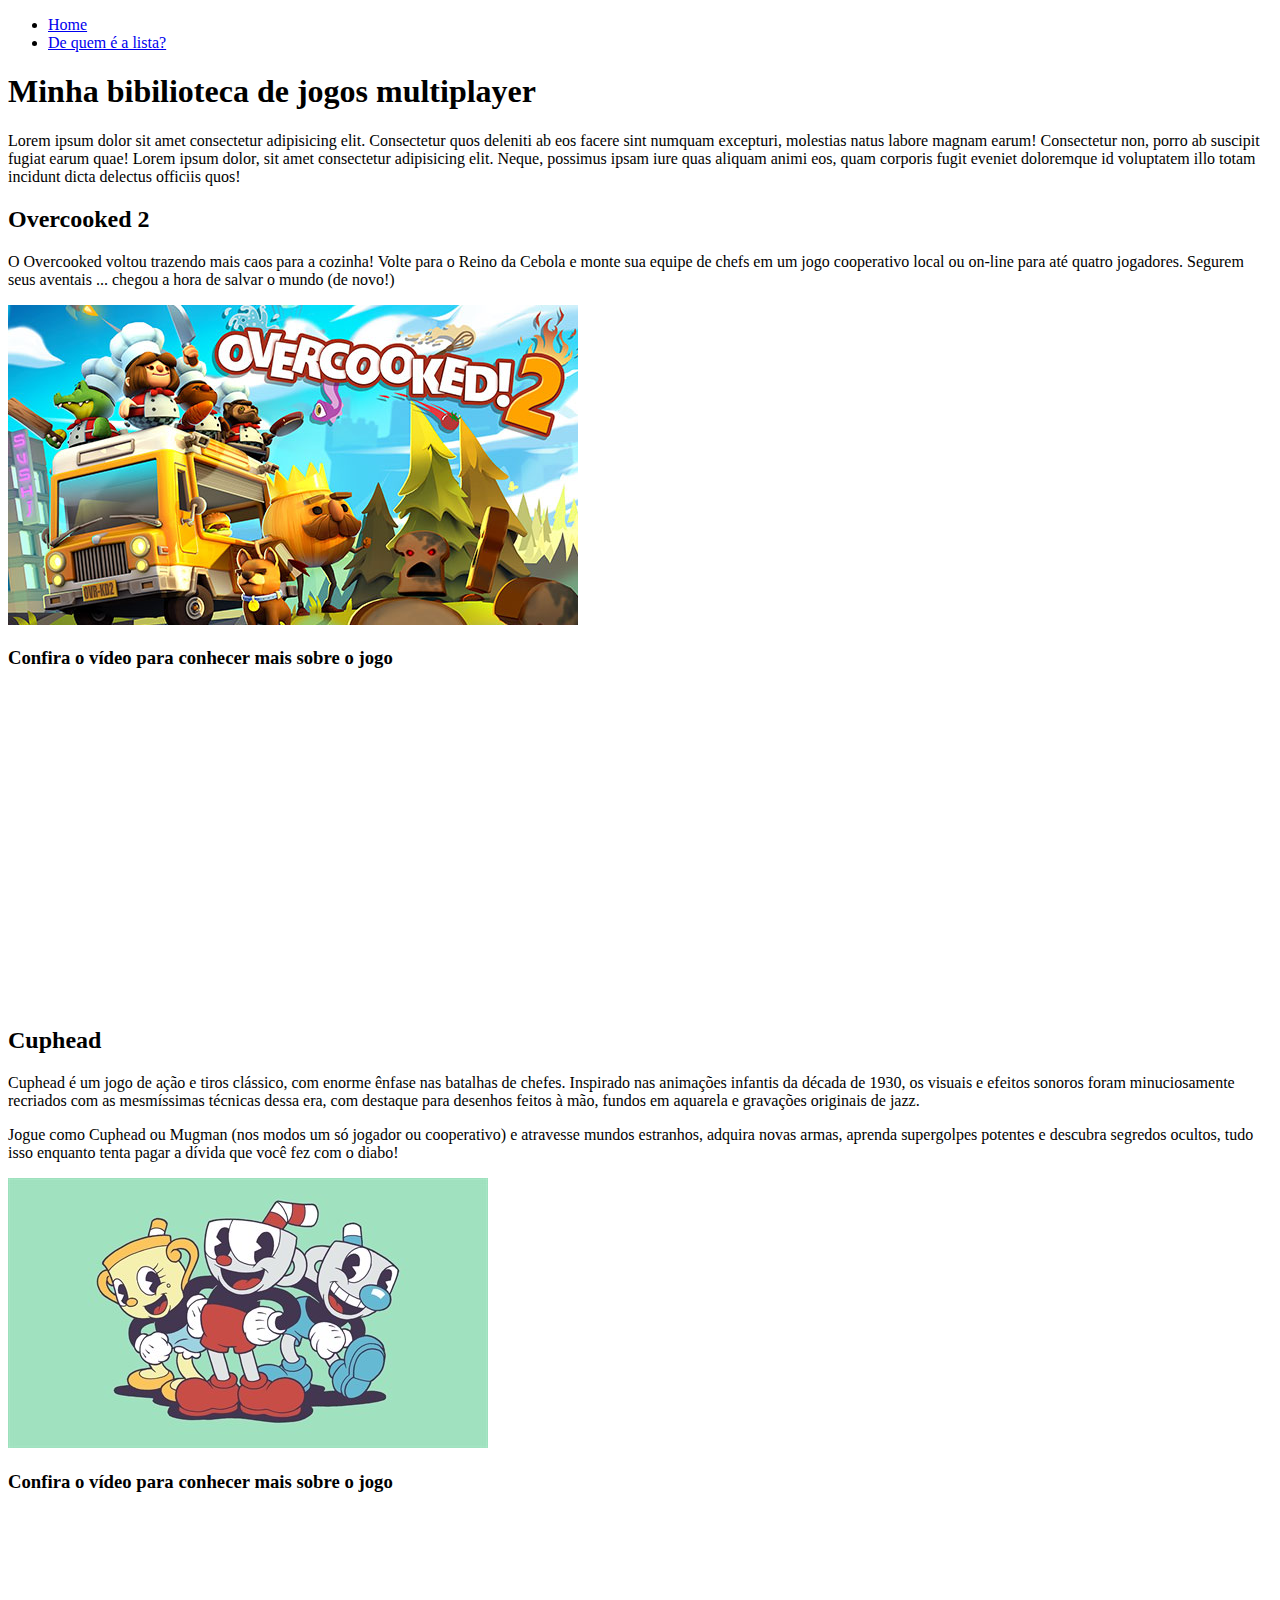
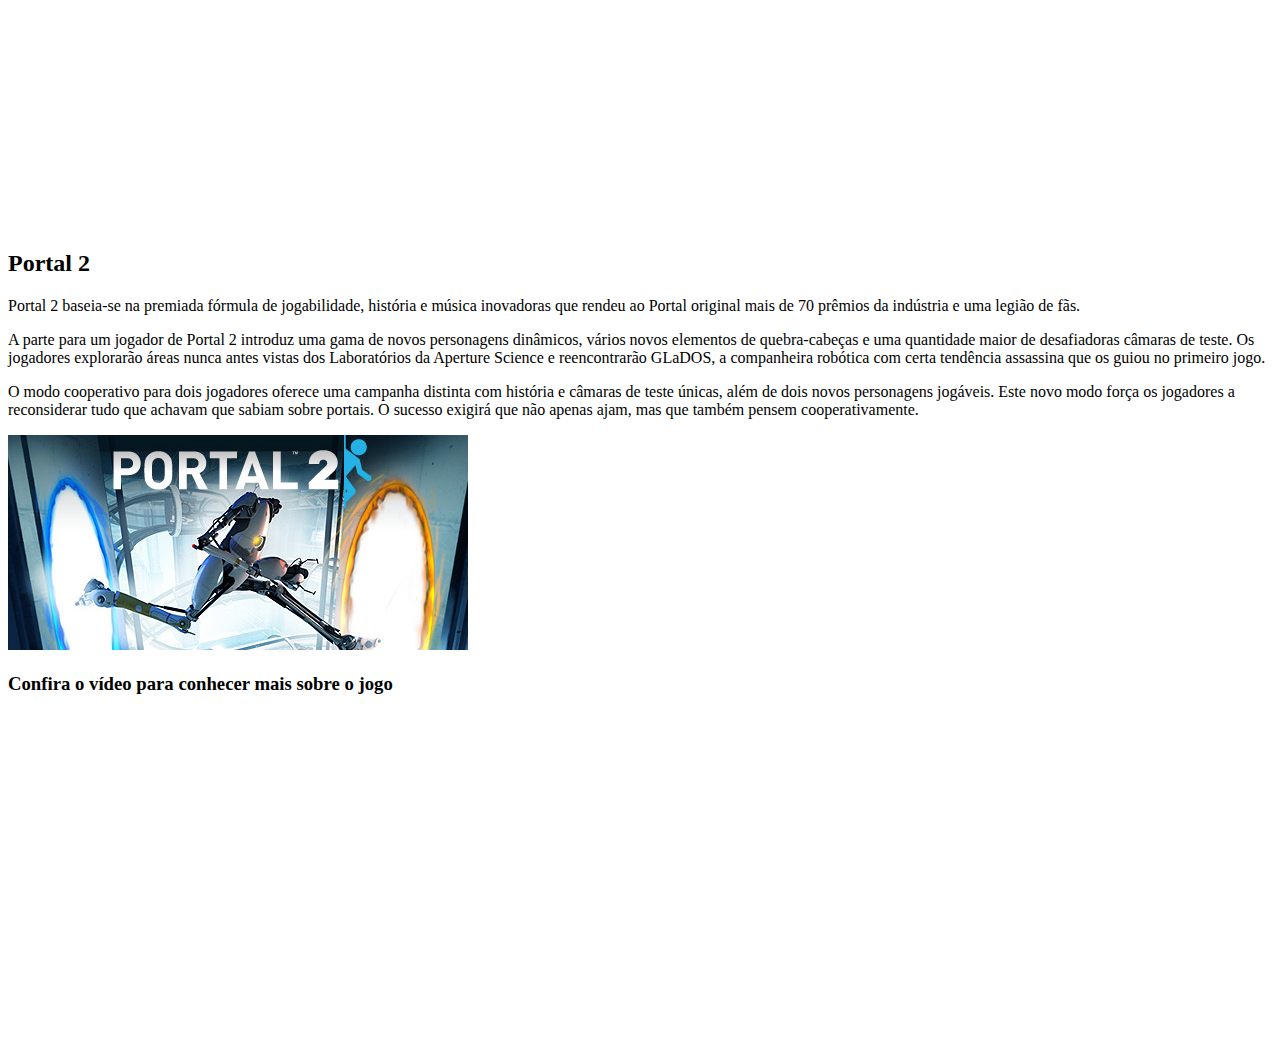
==== index.html @ 08f3d926 "Entregável 01 - Fundamentos Web" ====
<!DOCTYPE html> <!--Para dizer para o navegador qual é a versão do HTML utilizado-->
<html lang="pt-br">
<head>
    <meta charset="UTF-8">
    <meta name="viewport" content="width=device-width, initial-scale=1.0">
    <title>Bibilioteca de Jogos</title>
</head>
<body>
    <ul>
        <li>
            <a href="index.html">Home</a>
        </li>
        <li>
            <a href="contato.html">De quem é a lista?</a>
        </li>
    </ul>

        <h1>Minha bibilioteca de jogos multiplayer</h1>

        <p>
            Lorem ipsum dolor sit amet consectetur adipisicing elit. Consectetur quos deleniti ab eos facere sint numquam excepturi, molestias natus labore magnam earum! Consectetur non, porro ab suscipit fugiat earum quae!
            Lorem ipsum dolor, sit amet consectetur adipisicing elit. Neque, possimus ipsam iure quas aliquam animi eos, quam corporis fugit eveniet doloremque id voluptatem illo totam incidunt dicta delectus officiis quos!
        </p>


        <h2>Overcooked 2</h2>
        <p>
            O Overcooked voltou trazendo mais caos para a cozinha! Volte para o Reino da Cebola e monte sua equipe de chefs em um jogo cooperativo local ou on-line para até quatro jogadores. Segurem seus aventais ... chegou a hora de salvar o mundo (de novo!)
        </p>

        <img src="assets/img/overcooked2.jpg" alt="Foto de capa do jogo overcooked2">

        <h3>Confira o vídeo para conhecer mais sobre o jogo</h2>

        <iframe width="560" height="315" src="https://www.youtube.com/embed/gEjbXb_eZcs?si=DCZqc4cZ7oRvIQdL" title="YouTube video player" frameborder="0" allow="accelerometer; autoplay; clipboard-write; encrypted-media; gyroscope; picture-in-picture; web-share" allowfullscreen></iframe>        
       
        <h2>Cuphead</h2>
        <p>
            Cuphead é um jogo de ação e tiros clássico, com enorme ênfase nas batalhas de chefes. Inspirado nas animações infantis da década de 1930, os visuais e efeitos sonoros foram minuciosamente recriados com as mesmíssimas técnicas dessa era, com destaque para desenhos feitos à mão, fundos em aquarela e gravações originais de jazz.
        </p>

        <p> 
            Jogue como Cuphead ou Mugman (nos modos um só jogador ou cooperativo) e atravesse mundos estranhos, adquira novas armas, aprenda supergolpes potentes e descubra segredos ocultos, tudo isso enquanto tenta pagar a dívida que você fez com o diabo!
        </p>

        <img src="assets/img/cuphead.jpeg" alt="Foto de capa do jogo Cuphead">

        <h3>Confira o vídeo para conhecer mais sobre o jogo</h3>

        <iframe width="560" height="315" src="https://www.youtube.com/embed/NN-9SQXoi50?si=fUHO7FHdfKwMvESd" title="YouTube video player" frameborder="0" allow="accelerometer; autoplay; clipboard-write; encrypted-media; gyroscope; picture-in-picture; web-share" allowfullscreen></iframe>    


        <h2>Portal 2</h2>
        
        <p>
            Portal 2 baseia-se na premiada fórmula de jogabilidade, história e música inovadoras que rendeu ao Portal original mais de 70 prêmios da indústria e uma legião de fãs.
        </p>
        <p>
            A parte para um jogador de Portal 2 introduz uma gama de novos personagens dinâmicos, vários novos elementos de quebra-cabeças e uma quantidade maior de desafiadoras câmaras de teste. Os jogadores explorarão áreas nunca antes vistas dos Laboratórios da Aperture Science e reencontrarão GLaDOS, a companheira robótica com certa tendência assassina que os guiou no primeiro jogo.
        </p>
        <p>
        O modo cooperativo para dois jogadores oferece uma campanha distinta com história e câmaras de teste únicas, além de dois novos personagens jogáveis. Este novo modo força os jogadores a reconsiderar tudo que achavam que sabiam sobre portais. O sucesso exigirá que não apenas ajam, mas que também pensem cooperativamente.
        </p>

        <img src="assets/img/portal2.jpg" alt="Foto de capa do jogo Portal 2">

        <h3>Confira o vídeo para conhecer mais sobre o jogo</h3>

        <iframe width="560" height="315" src="https://www.youtube.com/embed/tax4e4hBBZc?si=1jRshoTNM_Ym4ROE" title="YouTube video player" frameborder="0" allow="accelerometer; autoplay; clipboard-write; encrypted-media; gyroscope; picture-in-picture; web-share" allowfullscreen></iframe>

</body>
</html>
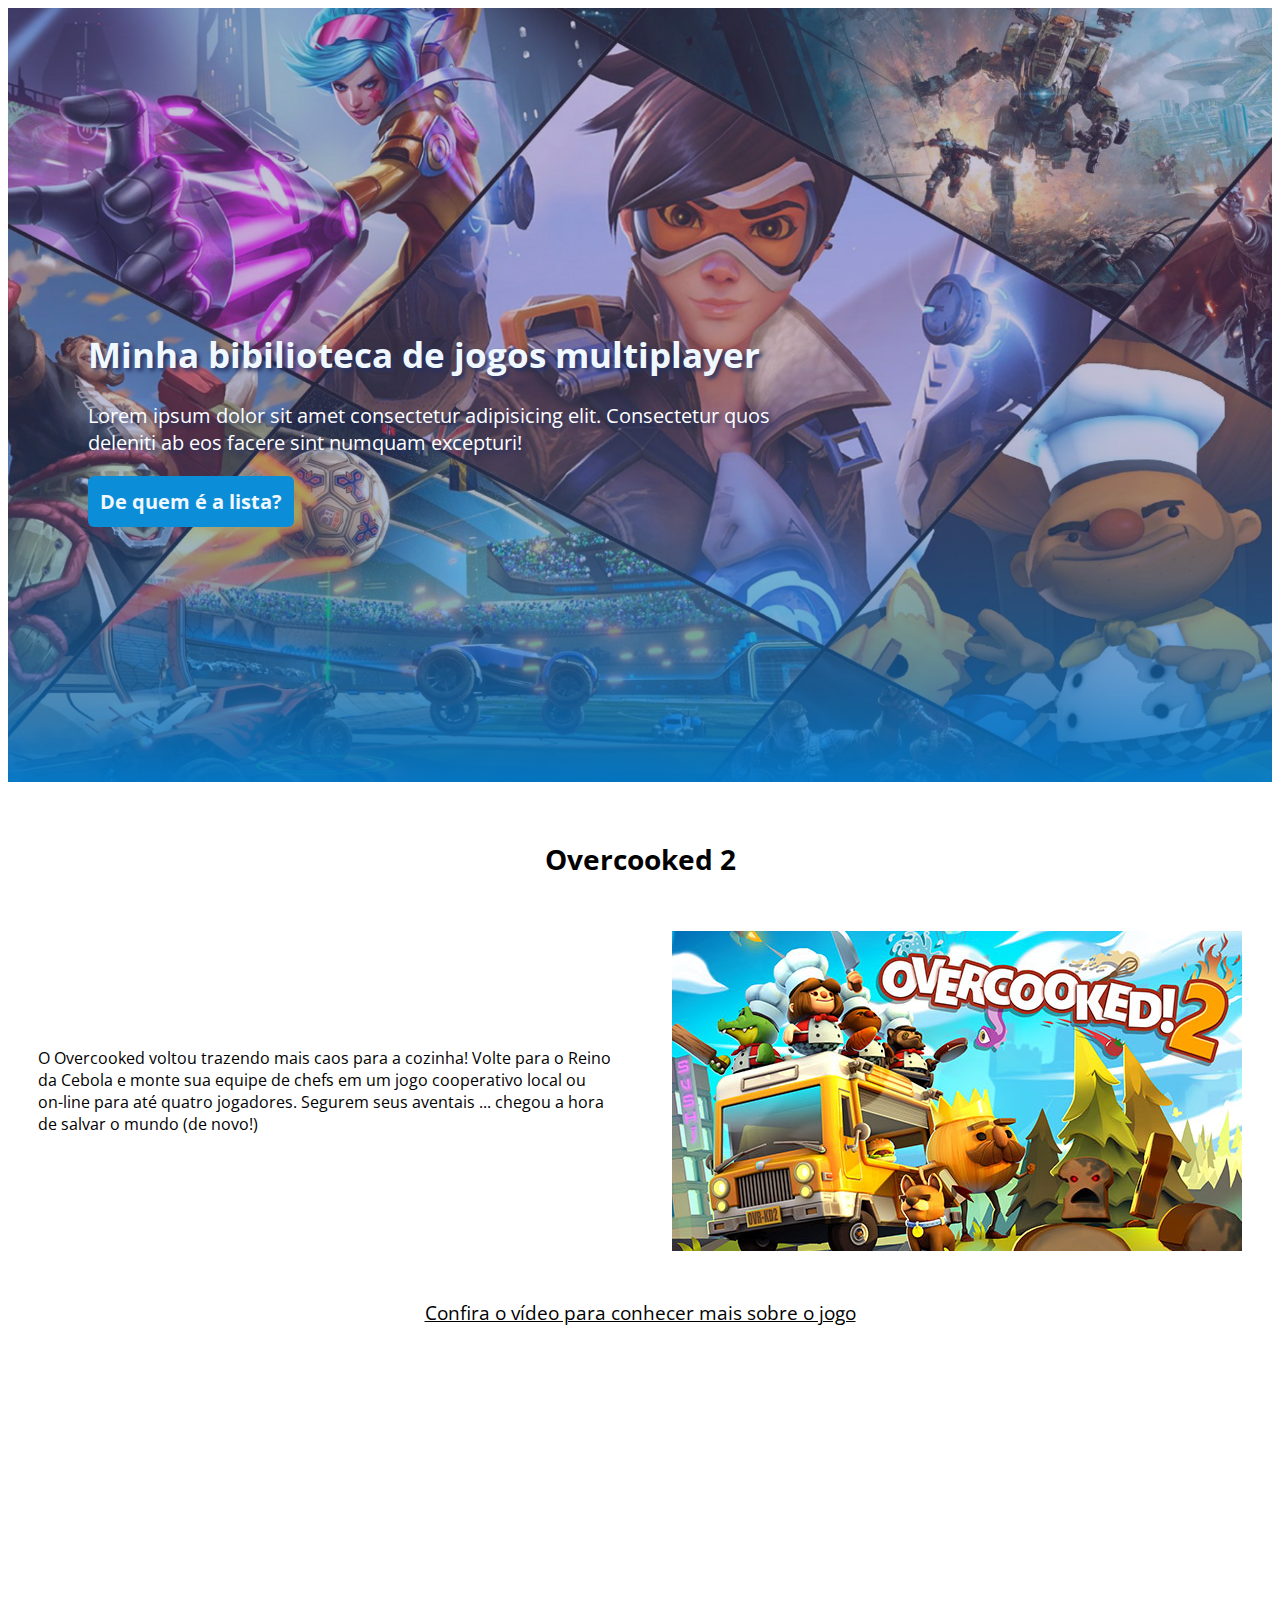
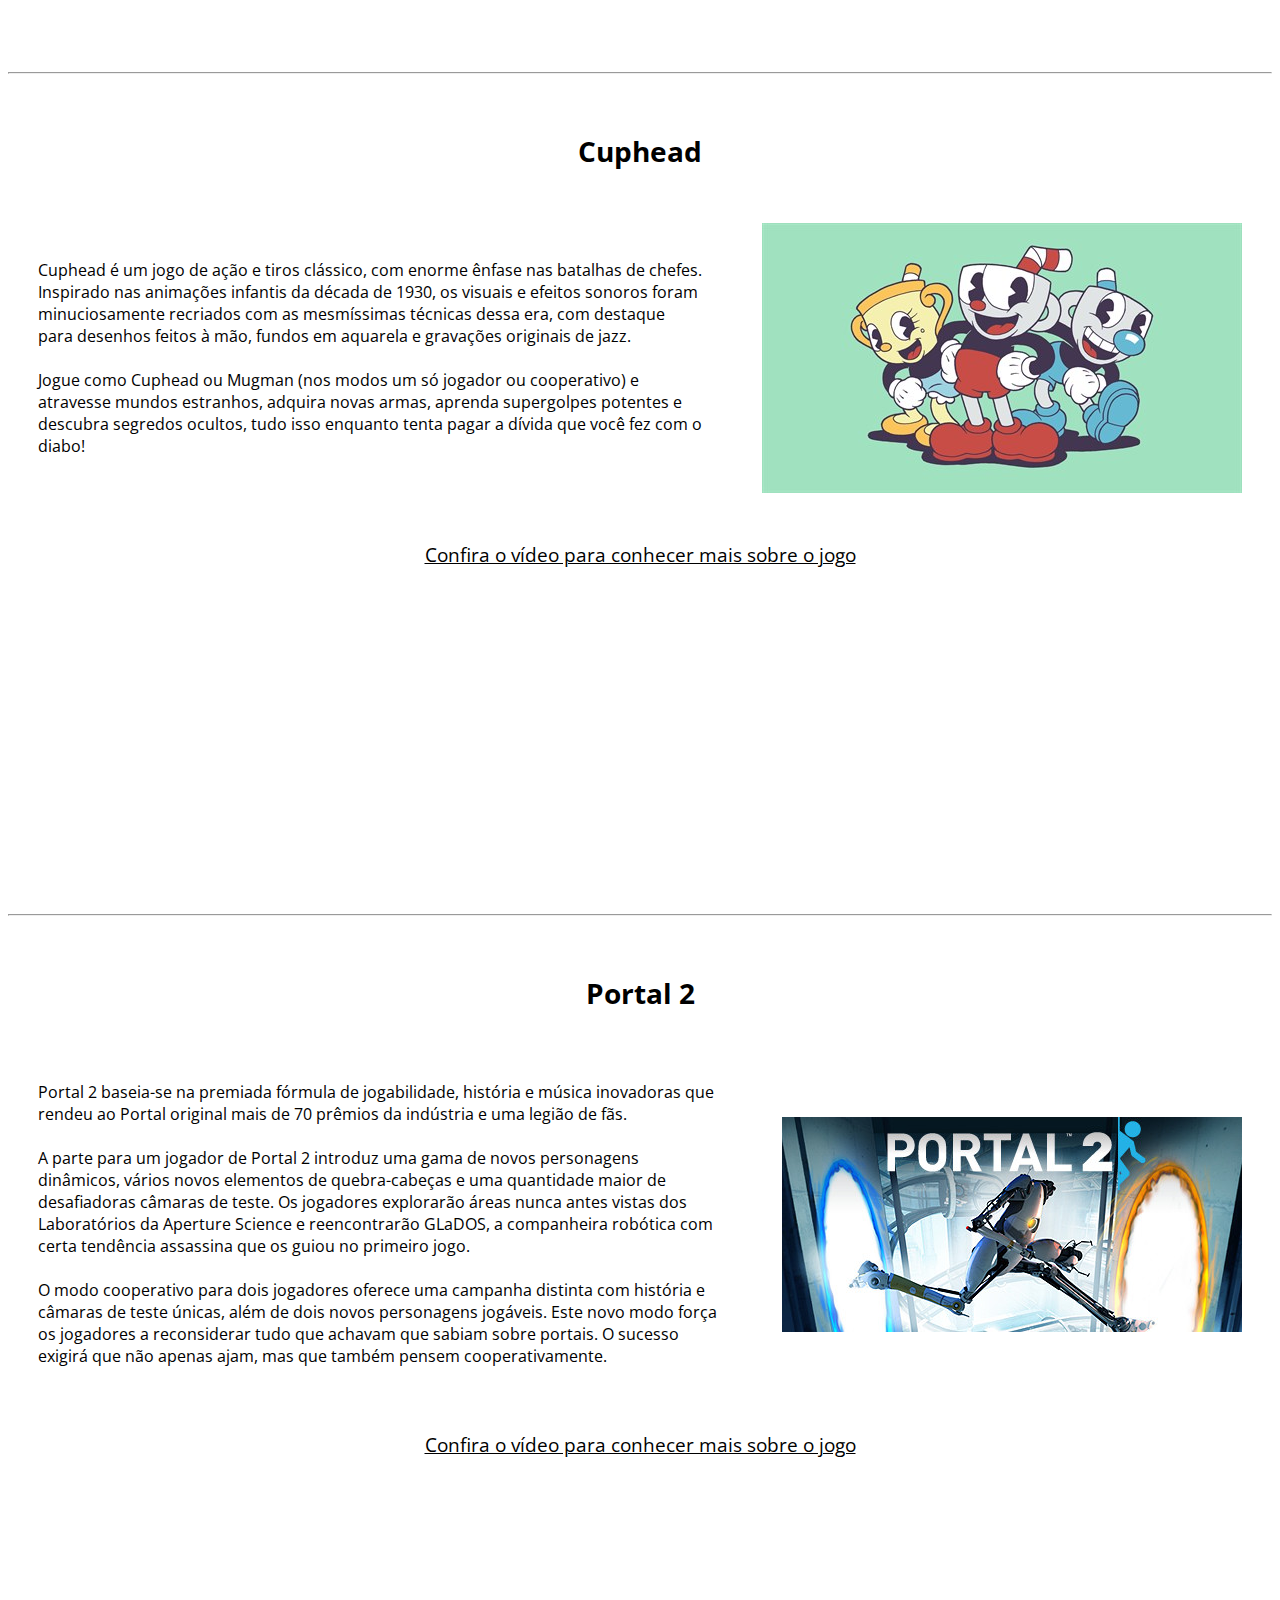
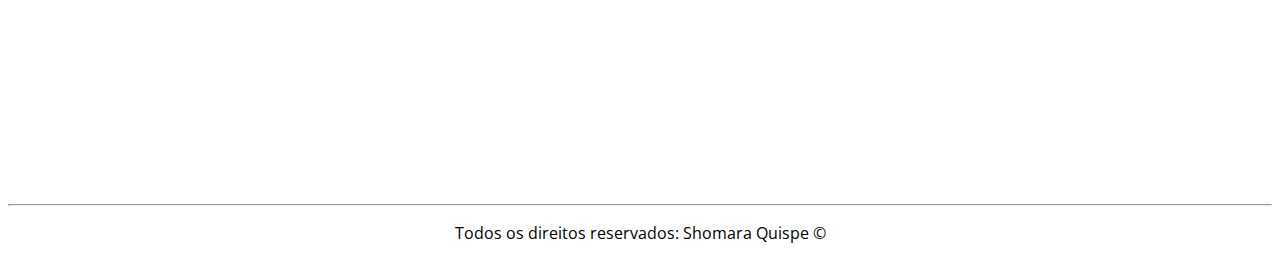
==== commit 714f00d3: "Entregável 02 - Fundamentos Web" ====
--- a/index.html
+++ b/index.html
@@ -1,72 +1,147 @@
 <!DOCTYPE html> <!--Para dizer para o navegador qual é a versão do HTML utilizado-->
 <html lang="pt-br">
+
 <head>
     <meta charset="UTF-8">
     <meta name="viewport" content="width=device-width, initial-scale=1.0">
     <title>Bibilioteca de Jogos</title>
+    <link rel="stylesheet" href="assets/css/style.css">
 </head>
+
 <body>
-    <ul>
-        <li>
-            <a href="index.html">Home</a>
-        </li>
-        <li>
-            <a href="contato.html">De quem é a lista?</a>
-        </li>
-    </ul>
+    <header class="banner">
+        <div>
+            <div class="align-bottom">
+                <h1 class="h1-banner">Minha bibilioteca de jogos multiplayer</h1>
 
-        <h1>Minha bibilioteca de jogos multiplayer</h1>
+                <p>
+                    Lorem ipsum dolor sit amet consectetur adipisicing elit. Consectetur quos deleniti ab eos facere
+                    sint
+                    numquam excepturi!
+                </p>
+                <button>
 
-        <p>
-            Lorem ipsum dolor sit amet consectetur adipisicing elit. Consectetur quos deleniti ab eos facere sint numquam excepturi, molestias natus labore magnam earum! Consectetur non, porro ab suscipit fugiat earum quae!
-            Lorem ipsum dolor, sit amet consectetur adipisicing elit. Neque, possimus ipsam iure quas aliquam animi eos, quam corporis fugit eveniet doloremque id voluptatem illo totam incidunt dicta delectus officiis quos!
-        </p>
+                    <a href="contato.html">De quem é a lista?</a>
+                </button>
+            </div>
+        </div>
+    </header>
+
+    <main>
+        <div>
+
+            <h2 class="center padding-top">Overcooked 2</h2>
+            <div class="container">
+                <p class="padding-30">
+                    O Overcooked voltou trazendo mais caos para a cozinha! Volte para o Reino da Cebola e monte sua
+                    equipe de
+                    chefs em um jogo cooperativo local ou on-line para até quatro jogadores. Segurem seus aventais ...
+                    chegou a
+                    hora de salvar o mundo (de novo!)
+                </p>
+
+                <img class="padding-30" src="assets/img/overcooked2.jpg" alt="Foto de capa do jogo overcooked2">
+            </div>
+            <div class="center">
+
+                <h3>Confira o vídeo para conhecer mais sobre o jogo</h3>
+
+                <iframe class="padding-bottom" width="560" height="315"
+                    src="https://www.youtube.com/embed/gEjbXb_eZcs?si=DCZqc4cZ7oRvIQdL" title="YouTube video player"
+                    frameborder="0"
+                    allow="accelerometer; autoplay; clipboard-write; encrypted-media; gyroscope; picture-in-picture; web-share"
+                    allowfullscreen></iframe>
+            </div>
+        </div>
 
 
-        <h2>Overcooked 2</h2>
-        <p>
-            O Overcooked voltou trazendo mais caos para a cozinha! Volte para o Reino da Cebola e monte sua equipe de chefs em um jogo cooperativo local ou on-line para até quatro jogadores. Segurem seus aventais ... chegou a hora de salvar o mundo (de novo!)
-        </p>
 
-        <img src="assets/img/overcooked2.jpg" alt="Foto de capa do jogo overcooked2">
+        <hr>
+        <div>
+            <h2 class="center padding-top">Cuphead</h2>
+            <div class="container">
 
-        <h3>Confira o vídeo para conhecer mais sobre o jogo</h2>
+                <p class="padding-30">
+                    Cuphead é um jogo de ação e tiros clássico, com enorme ênfase nas batalhas de chefes. Inspirado nas
+                    animações infantis da década de 1930, os visuais e efeitos sonoros foram minuciosamente recriados
+                    com as
+                    mesmíssimas técnicas dessa era, com destaque para desenhos feitos à mão, fundos em aquarela e
+                    gravações
+                    originais de jazz.
+                    <br>
+                    <br>
+                    Jogue como Cuphead ou Mugman (nos modos um só jogador ou cooperativo) e atravesse mundos estranhos,
+                    adquira
+                    novas armas, aprenda supergolpes potentes e descubra segredos ocultos, tudo isso enquanto tenta
+                    pagar a
+                    dívida que você fez com o diabo!
+                </p>
 
-        <iframe width="560" height="315" src="https://www.youtube.com/embed/gEjbXb_eZcs?si=DCZqc4cZ7oRvIQdL" title="YouTube video player" frameborder="0" allow="accelerometer; autoplay; clipboard-write; encrypted-media; gyroscope; picture-in-picture; web-share" allowfullscreen></iframe>        
-       
-        <h2>Cuphead</h2>
-        <p>
-            Cuphead é um jogo de ação e tiros clássico, com enorme ênfase nas batalhas de chefes. Inspirado nas animações infantis da década de 1930, os visuais e efeitos sonoros foram minuciosamente recriados com as mesmíssimas técnicas dessa era, com destaque para desenhos feitos à mão, fundos em aquarela e gravações originais de jazz.
-        </p>
+                <img class="padding-30" src="assets/img/cuphead.jpeg" alt="Foto de capa do jogo Cuphead">
+            </div>
+            <div class="center">
+                <h3>Confira o vídeo para conhecer mais sobre o jogo</h3>
 
-        <p> 
-            Jogue como Cuphead ou Mugman (nos modos um só jogador ou cooperativo) e atravesse mundos estranhos, adquira novas armas, aprenda supergolpes potentes e descubra segredos ocultos, tudo isso enquanto tenta pagar a dívida que você fez com o diabo!
-        </p>
+                <iframe class="padding-bottom" width="560" height="315"
+                    src="https://www.youtube.com/embed/NN-9SQXoi50?si=fUHO7FHdfKwMvESd" title="YouTube video player"
+                    frameborder="0"
+                    allow="accelerometer; autoplay; clipboard-write; encrypted-media; gyroscope; picture-in-picture; web-share"
+                    allowfullscreen></iframe>
+            </div>
+        </div>
 
-        <img src="assets/img/cuphead.jpeg" alt="Foto de capa do jogo Cuphead">
+        <hr>
+        <div>
 
-        <h3>Confira o vídeo para conhecer mais sobre o jogo</h3>
-
-        <iframe width="560" height="315" src="https://www.youtube.com/embed/NN-9SQXoi50?si=fUHO7FHdfKwMvESd" title="YouTube video player" frameborder="0" allow="accelerometer; autoplay; clipboard-write; encrypted-media; gyroscope; picture-in-picture; web-share" allowfullscreen></iframe>    
+            <h2 class="center padding-top">Portal 2</h2>
+            <div class="container">
 
 
-        <h2>Portal 2</h2>
-        
-        <p>
-            Portal 2 baseia-se na premiada fórmula de jogabilidade, história e música inovadoras que rendeu ao Portal original mais de 70 prêmios da indústria e uma legião de fãs.
+                <p class="padding-30">
+                    Portal 2 baseia-se na premiada fórmula de jogabilidade, história e música inovadoras que rendeu ao
+                    Portal
+                    original mais de 70 prêmios da indústria e uma legião de fãs.
+                    <br>
+                    <br>
+                    A parte para um jogador de Portal 2 introduz uma gama de novos personagens dinâmicos, vários novos
+                    elementos
+                    de quebra-cabeças e uma quantidade maior de desafiadoras câmaras de teste. Os jogadores explorarão
+                    áreas
+                    nunca antes vistas dos Laboratórios da Aperture Science e reencontrarão GLaDOS, a companheira
+                    robótica com
+                    certa tendência assassina que os guiou no primeiro jogo.
+                    <br>
+                    <br>
+                    O modo cooperativo para dois jogadores oferece uma campanha distinta com história e câmaras de teste
+                    únicas,
+                    além de dois novos personagens jogáveis. Este novo modo força os jogadores a reconsiderar tudo que
+                    achavam
+                    que sabiam sobre portais. O sucesso exigirá que não apenas ajam, mas que também pensem
+                    cooperativamente.
+                </p>
+
+                <img class="padding-30" src="assets/img/portal2.jpg" alt="Foto de capa do jogo Portal 2">
+            </div>
+            <div class="center">
+
+                <h3>Confira o vídeo para conhecer mais sobre o jogo</h3>
+
+                <iframe class="padding-bottom" width="560" height="315"
+                    src="https://www.youtube.com/embed/tax4e4hBBZc?si=1jRshoTNM_Ym4ROE" title="YouTube video player"
+                    frameborder="0"
+                    allow="accelerometer; autoplay; clipboard-write; encrypted-media; gyroscope; picture-in-picture; web-share"
+                    allowfullscreen></iframe>
+            </div>
+        </div>
+
+    </main>
+    <hr>
+    <footer>
+        <p class="center">
+            Todos os direitos reservados: Shomara Quispe &copy
         </p>
-        <p>
-            A parte para um jogador de Portal 2 introduz uma gama de novos personagens dinâmicos, vários novos elementos de quebra-cabeças e uma quantidade maior de desafiadoras câmaras de teste. Os jogadores explorarão áreas nunca antes vistas dos Laboratórios da Aperture Science e reencontrarão GLaDOS, a companheira robótica com certa tendência assassina que os guiou no primeiro jogo.
-        </p>
-        <p>
-        O modo cooperativo para dois jogadores oferece uma campanha distinta com história e câmaras de teste únicas, além de dois novos personagens jogáveis. Este novo modo força os jogadores a reconsiderar tudo que achavam que sabiam sobre portais. O sucesso exigirá que não apenas ajam, mas que também pensem cooperativamente.
-        </p>
-
-        <img src="assets/img/portal2.jpg" alt="Foto de capa do jogo Portal 2">
-
-        <h3>Confira o vídeo para conhecer mais sobre o jogo</h3>
-
-        <iframe width="560" height="315" src="https://www.youtube.com/embed/tax4e4hBBZc?si=1jRshoTNM_Ym4ROE" title="YouTube video player" frameborder="0" allow="accelerometer; autoplay; clipboard-write; encrypted-media; gyroscope; picture-in-picture; web-share" allowfullscreen></iframe>
+    </footer>
 
 </body>
+
 </html>--- a/assets/css/style.css
+++ b/assets/css/style.css
@@ -0,0 +1,93 @@
+@import url('https://fonts.googleapis.com/css2?family=Open+Sans:wght@300;400;800&display=swap');
+*{
+    box-sizing: border-box;
+    font-family: 'Open Sans';
+}
+
+.banner {
+    background-image: url(/assets/img/fundo.png);
+    background-size: cover;
+    background-position: center;
+    height: 86vh;
+}
+
+.banner div {
+    padding: 100px 40px 20px ;
+    width: 65vw;
+    height: 100%;
+}
+
+.align-bottom{
+    vertical-align: bottom;
+}
+
+.h1-banner {
+    padding-top: 100px;
+    color: aliceblue;
+    text-shadow: #243162 3px 3px 4px;
+    font-size: 35px;
+}
+
+.banner p {
+    color: white;
+    text-shadow: #243162 3px 3px 4px;
+    font-size: 20px;
+}
+
+.banner button {
+    background: rgb(11, 141, 216);
+    border: none;
+    border-radius: 6px;
+    padding: 12px;
+}
+
+.banner a{
+    color:aliceblue;
+    text-decoration: none;
+    font-weight: bold;
+    font-size: 20px;
+}
+
+.container {
+    display: flex;
+    flex-flow: row;
+    justify-content: center;
+    align-items: center;
+}
+
+h2{
+    font-size: 28px;
+}
+
+h3{
+    font-weight: 400;
+    text-decoration: underline;
+}
+
+.center {
+    text-align: center;
+}
+
+.mh-center{
+    margin: 0 auto;
+}
+
+.padding-30{
+    padding: 30px;
+}
+
+.padding-top{
+    padding-top: 35px;
+}
+
+.padding-bottom{
+    padding-bottom: 50px;
+}
+
+.tamanho-50{
+    width: 50%;
+}
+
+.voltar{
+    margin: 30px 0 0 60px;;
+}